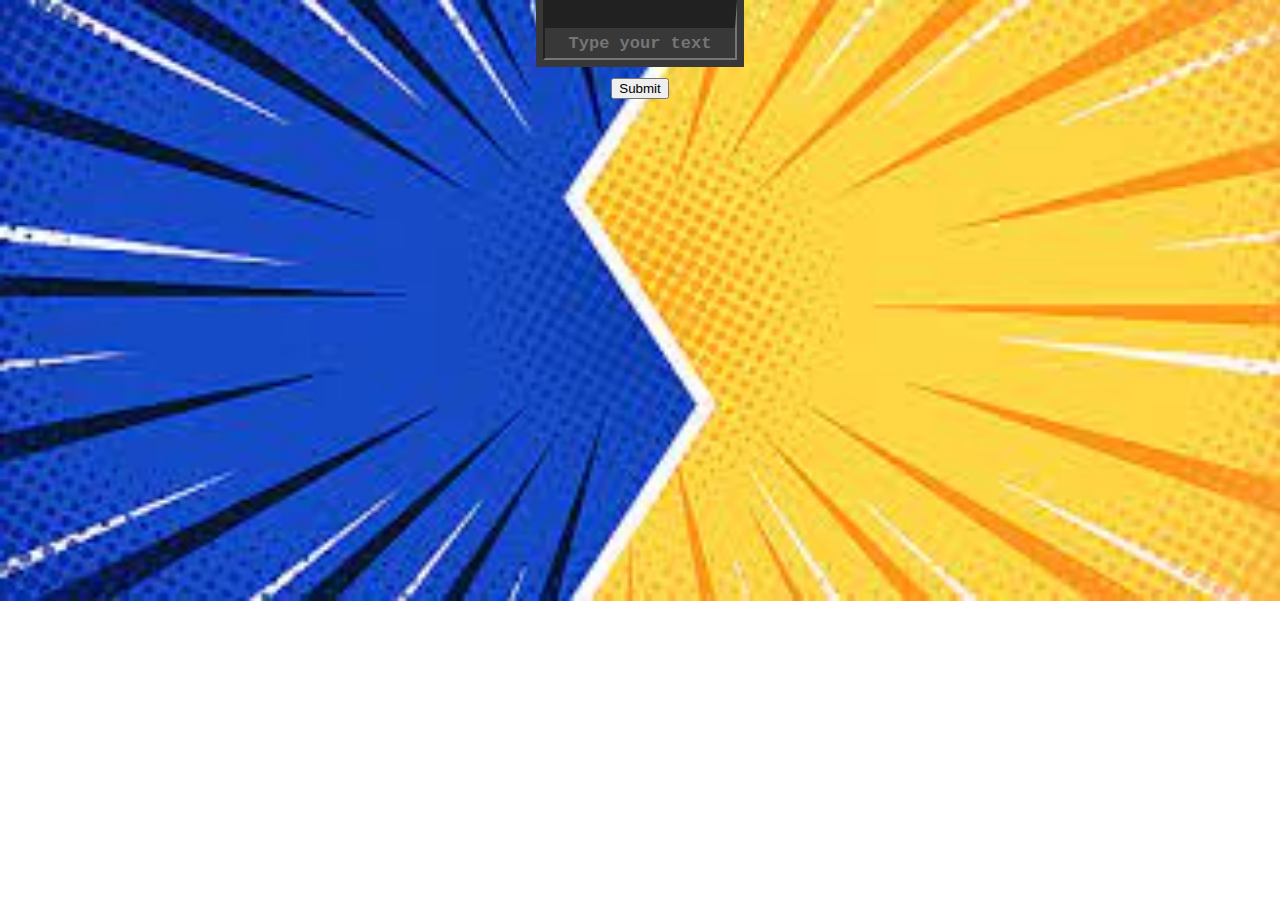
==== index.html @ 8788c9b6 "Add files via upload" ====
<!DOCTYPE html>
<html>
  <head>
    <title>Rock Paper Scissors</title>
    <link rel="stylesheet" type="text/css" href="style.css">
  </head>
  <body>
    <div class="container">
      <form id="nameForm">
        <input
          type="text"
          id="playerName"
          class="input"
          placeholder="Type your text"
        />
        <br /><br />
        <button type="button" onclick="showWelcomeMessage()">Submit</button>
      </form>
      <p id="welcomeMessage" class="welcome-message"></p>
      <div id="gameContainer" class="game-container">
        <div class="radio-tile-group">
          <div class="input-container">
            <input
              id="rock"
              class="radio-button"
              type="radio"
              name="radio"
              value="rock"
            />
            <div class="radio-tile">
              <div class="icon rock-icon">
                <svg
                  fill="#000000"
                  height="24"
                  viewBox="0 0 24 24"
                  width="24"
                  xmlns="http://www.w3.org/2000/svg"
                >
                  <path d="M0 0h24v24H0z" fill="none"></path>
                  <path
                    d="M12 2C6.48 2 2 6.48 2 12s4.48 10 10 10 10-4.48 10-10S17.52 2 12 2zm0 18c-4.41 0-8-3.59-8-8s3.59-8 8-8 8 3.59 8 8-3.59 8-8 8z"
                  ></path>
                </svg>
              </div>
              <label for="rock" class="radio-tile-label">Rock</label>
            </div>
          </div>

          <div class="input-container">
            <input
              id="paper"
              class="radio-button"
              type="radio"
              name="radio"
              value="paper"
            />
            <div class="radio-tile">
              <div class="icon paper-icon">
                <svg
                  fill="#000000"
                  height="24"
                  viewBox="0 0 24 24"
                  width="24"
                  xmlns="http://www.w3.org/2000/svg"
                >
                  <path d="M0 0h24v24H0z" fill="none"></path>
                  <path
                    d="M20 6h-8l-4-4H4C2.9 2 2 2.9 2 4v16c0 1.1.9 2 2 2h16c1.1 0 2-.9 2-2V8c0-1.1-.9-2-2-2zm0 16H4V4h8v6h6v10z"
                  ></path>
                </svg>
              </div>
              <label for="paper" class="radio-tile-label">Paper</label>
            </div>
          </div>

          <div class="input-container">
            <input
              id="scissors"
              class="radio-button"
              type="radio"
              name="radio"
              value="scissors"
            />
            <div class="radio-tile">
              <div class="icon scissors-icon">
                <svg
                  fill="#000000"
                  height="24"
                  viewBox="0 0 24 24"
                  width="24"
                  xmlns="http://www.w3.org/2000/svg"
                >
                  <path d="M0 0h24v24H0z" fill="none"></path>
                  <path
                    d="M6 2L2 6l8 8-8 8 4 4 8-8 8 8 4-4-8-8 8-8-4-4-8 8zm6 12c-1.63 0-3-1.46-3-3 0-.75.28-1.42.75-1.96l1.25 1.25C10.38 9.6 10 10.24 10 11c0 .55.45 1 1 1s1-.45 1-1-.45-1-1-1H9V8h2.02C12.28 8 13 7.28 13 6c0-1.63-1.46-3-3-3S7 4.37 7 6H5c0-2.76 2.24-5 5-5s5 2.24 5 5-2.24 5-5 5zm0 2c2.76 0 5-2.24 5-5s-2.24-5-5-5S6 8.24 6 10c0 1.63 1.46 3 3 3z"
                  ></path>
                </svg>
              </div>
              <label for="scissors" class="radio-tile-label">Scissors</label>
            </div>
          </div>
        </div>
        <br />
        <button id="playButton" onclick="playGame()">
          P L A Y
          <div id="clip">
            <div id="leftTop" class="corner"></div>
            <div id="rightBottom" class="corner"></div>
            <div id="rightTop" class="corner"></div>
            <div id="leftBottom" class="corner"></div>
          </div>
          <span id="rightArrow" class="arrow"></span>
          <span id="leftArrow" class="arrow"></span>
        </button>

        <p id="gameResult" class="game-result"></p>
      </div>
    </div>
    <script src="app.js"></script>
  </body>
</html>
---- style.css ----
body {
    background-image: url("./download.jpeg");
    background-repeat: no-repeat;
    background-size: cover;
    height: 100%;
    margin: 0;
    display: flex;
    justify-content: center;
    align-items: center;
  }
  .container {
    text-align: center;
    margin: auto;
  }

  .input {
    background-color: #383838;
    border: 1ex solid none;
    border-top-width: 1.7em;
    margin: 0;
    padding: 0;
    color: #383838;
    word-wrap: break-word;
    outline: 7px solid #383838;
    height: 30px;
    font-size: 17px;
    text-align: center;
    transition: all 1s;
    max-width: 190px;
    font-weight: bold;
    font-family: "Courier New", Courier, monospace;
  }

  .input:hover {
    border-top-width: 0.2em;
    background-color: #f1e8e8;
  }

  .input:focus {
    border-top-width: 0.2em;
    background-color: #f1e8e8;
  }

  .welcome-message {
    color: white;
    font-size: 24px;
    margin-top: 20px;
  }

  .game-container {
    display: none;
  }

  .game-result {
    color: white;
    font-size: 20px;
    margin-top: 20px;
  }

  .radio-tile-group {
    display: flex;
    justify-content: center;
  }

  .radio-tile-group .input-container {
    position: relative;
    height: 80px;
    width: 80px;
    margin: 0.5rem;
  }

  .radio-tile-group .input-container .radio-button {
    opacity: 0;
    position: absolute;
    top: 0;
    left: 0;
    height: 100%;
    width: 100%;
    margin: 0;
    cursor: pointer;
  }

  .radio-tile-group .input-container .radio-tile {
    display: flex;
    flex-direction: column;
    align-items: center;
    justify-content: center;
    width: 100%;
    height: 100%;
    border: 2px solid #079ad9;
    border-radius: 5px;
    padding: 1rem;
    transition: transform 300ms ease;
  }

  .radio-tile-group .input-container .icon svg {
    fill: #079ad9;
    width: 2rem;
    height: 2rem;
  }

  .radio-tile-group .input-container .radio-tile-label {
    text-align: center;
    font-size: 0.75rem;
    font-weight: 600;
    text-transform: uppercase;
    letter-spacing: 1px;
    color: #079ad9;
  }

  .radio-tile-group .input-container .radio-button:checked + .radio-tile {
    background-color: #079ad9;
    border: 2px solid #079ad9;
    color: white;
    transform: scale(1.1, 1.1);
  }

  .radio-tile-group
    .input-container
    .radio-button:checked
    + .radio-tile
    .icon
    svg {
    fill: white;
    background-color: #079ad9;
  }

  .radio-tile-group
    .input-container
    .radio-button:checked
    + .radio-tile
    .radio-tile-label {
    color: white;
    background-color: #079ad9;
  }

  #playButton {
    position: relative;
    width: 11em;
    height: 4em;
    outline: none;
    transition: 0.1s;
    background-color: transparent;
    border: none;
    font-size: 13px;
    font-weight: bold;
    color: #ddebf0;
    margin-top: 2em;
  }

  #clip {
    --color: #2761c3;
    position: absolute;
    top: 0;
    overflow: hidden;
    width: 100%;
    height: 100%;
    border: 5px double var(--color);
    box-shadow: inset 0px 0px 15px #195480;
    -webkit-clip-path: polygon(
      30% 0%,
      70% 0%,
      100% 30%,
      100% 70%,
      70% 100%,
      30% 100%,
      0% 70%,
      0% 30%
    );
  }

  .arrow {
    position: absolute;
    transition: 0.2s;
    background-color: #2761c3;
    top: 35%;
    width: 11%;
    height: 30%;
  }

  #leftArrow {
    left: -13.5%;
    -webkit-clip-path: polygon(100% 0, 100% 100%, 0 50%);
  }

  #rightArrow {
    -webkit-clip-path: polygon(100% 49%, 0 0, 0 100%);
    left: 102%;
  }

  #playButton:hover #rightArrow {
    background-color: #27c39f;
    left: -15%;
    animation: 0.6s ease-in-out both infinite alternate rightArrow8;
  }

  #playButton:hover #leftArrow {
    background-color: #27c39f;
    left: 103%;
    animation: 0.6s ease-in-out both infinite alternate leftArrow8;
  }

  .corner {
    position: absolute;
    width: 4em;
    height: 4em;
    background-color: #2761c3;
    box-shadow: inset 1px 1px 8px #2781c3;
    transform: scale(1) rotate(45deg);
    transition: 0.2s;
  }

  #rightTop {
    top: -1.98em;
    left: 91%;
  }

  #leftTop {
    top: -1.96em;
    left: -3em;
  }

  #leftBottom {
    top: 2.1em;
    left: -2.15em;
  }

  #rightBottom {
    top: 45%;
    left: 88%;
  }

  #playButton:hover #leftTop {
    animation: 0.1s ease-in-out 0.05s both changeColor8,
      0.2s linear 0.4s both lightEffect8;
  }

  #playButton:hover #rightTop {
    animation: 0.1s ease-in-out 0.15s both changeColor8,
      0.2s linear 0.4s both lightEffect8;
  }

  #playButton:hover #rightBottom {
    animation: 0.1s ease-in-out 0.25s both changeColor8,
      0.2s linear 0.4s both lightEffect8;
  }

  #playButton:hover #leftBottom {
    animation: 0.1s ease-in-out 0.35s both changeColor8,
      0.2s linear 0.4s both lightEffect8;
  }

  #playButton:hover .corner {
    transform: scale(1.25) rotate(45deg);
  }

  #playButton:hover #clip {
    animation: 0.2s ease-in-out 0.55s both greenLight8;
    --color: #27c39f;
  }

  @keyframes changeColor8 {
    from {
      background-color: #2781c3;
    }

    to {
      background-color: #27c39f;
    }
  }

  @keyframes lightEffect8 {
    from {
      box-shadow: 1px 1px 5px #27c39f;
    }

    to {
      box-shadow: 0 0 2px #27c39f;
    }
  }

  @keyframes greenLight8 {
    from {
    }

    to {
      box-shadow: inset 0px 0px 32px #27c39f;
    }
  }

  @keyframes leftArrow8 {
    from {
      transform: translate(0px);
    }

    to {
      transform: translateX(10px);
    }
  }

  @keyframes rightArrow8 {
    from {
      transform: translate(0px);
    }

    to {
      transform: translateX(-10px);
    }
  }
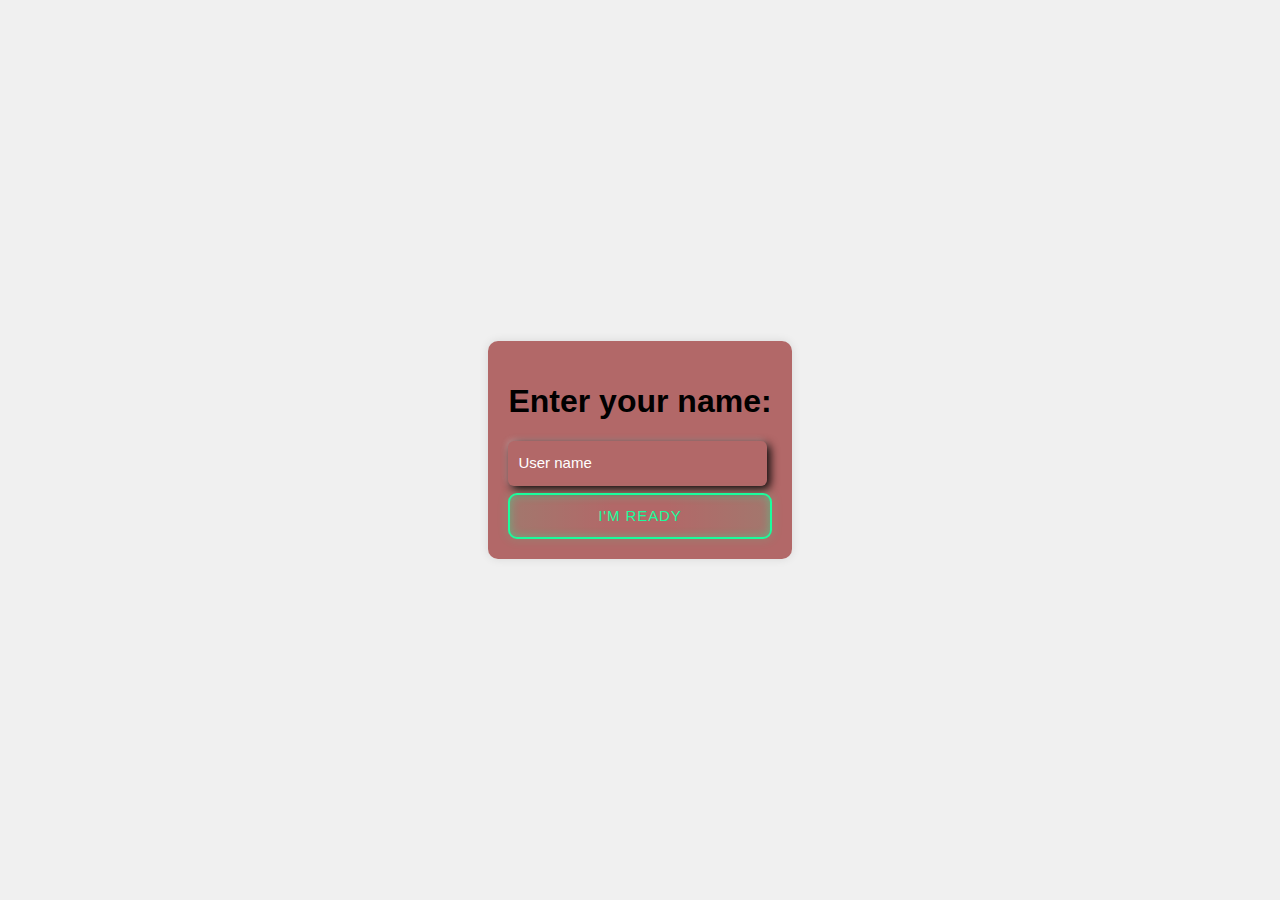
==== commit f4acb249: "anime update" ====
--- a/index.html
+++ b/index.html
@@ -1,121 +1,43 @@
-<!DOCTYPE html>
-<html>
-  <head>
-    <title>Rock Paper Scissors</title>
-    <link rel="stylesheet" type="text/css" href="style.css">
-  </head>
-  <body>
-    <div class="container">
-      <form id="nameForm">
-        <input
-          type="text"
-          id="playerName"
-          class="input"
-          placeholder="Type your text"
-        />
-        <br /><br />
-        <button type="button" onclick="showWelcomeMessage()">Submit</button>
-      </form>
-      <p id="welcomeMessage" class="welcome-message"></p>
-      <div id="gameContainer" class="game-container">
-        <div class="radio-tile-group">
-          <div class="input-container">
-            <input
-              id="rock"
-              class="radio-button"
-              type="radio"
-              name="radio"
-              value="rock"
-            />
-            <div class="radio-tile">
-              <div class="icon rock-icon">
-                <svg
-                  fill="#000000"
-                  height="24"
-                  viewBox="0 0 24 24"
-                  width="24"
-                  xmlns="http://www.w3.org/2000/svg"
-                >
-                  <path d="M0 0h24v24H0z" fill="none"></path>
-                  <path
-                    d="M12 2C6.48 2 2 6.48 2 12s4.48 10 10 10 10-4.48 10-10S17.52 2 12 2zm0 18c-4.41 0-8-3.59-8-8s3.59-8 8-8 8 3.59 8 8-3.59 8-8 8z"
-                  ></path>
-                </svg>
-              </div>
-              <label for="rock" class="radio-tile-label">Rock</label>
-            </div>
-          </div>
-
-          <div class="input-container">
-            <input
-              id="paper"
-              class="radio-button"
-              type="radio"
-              name="radio"
-              value="paper"
-            />
-            <div class="radio-tile">
-              <div class="icon paper-icon">
-                <svg
-                  fill="#000000"
-                  height="24"
-                  viewBox="0 0 24 24"
-                  width="24"
-                  xmlns="http://www.w3.org/2000/svg"
-                >
-                  <path d="M0 0h24v24H0z" fill="none"></path>
-                  <path
-                    d="M20 6h-8l-4-4H4C2.9 2 2 2.9 2 4v16c0 1.1.9 2 2 2h16c1.1 0 2-.9 2-2V8c0-1.1-.9-2-2-2zm0 16H4V4h8v6h6v10z"
-                  ></path>
-                </svg>
-              </div>
-              <label for="paper" class="radio-tile-label">Paper</label>
-            </div>
-          </div>
-
-          <div class="input-container">
-            <input
-              id="scissors"
-              class="radio-button"
-              type="radio"
-              name="radio"
-              value="scissors"
-            />
-            <div class="radio-tile">
-              <div class="icon scissors-icon">
-                <svg
-                  fill="#000000"
-                  height="24"
-                  viewBox="0 0 24 24"
-                  width="24"
-                  xmlns="http://www.w3.org/2000/svg"
-                >
-                  <path d="M0 0h24v24H0z" fill="none"></path>
-                  <path
-                    d="M6 2L2 6l8 8-8 8 4 4 8-8 8 8 4-4-8-8 8-8-4-4-8 8zm6 12c-1.63 0-3-1.46-3-3 0-.75.28-1.42.75-1.96l1.25 1.25C10.38 9.6 10 10.24 10 11c0 .55.45 1 1 1s1-.45 1-1-.45-1-1-1H9V8h2.02C12.28 8 13 7.28 13 6c0-1.63-1.46-3-3-3S7 4.37 7 6H5c0-2.76 2.24-5 5-5s5 2.24 5 5-2.24 5-5 5zm0 2c2.76 0 5-2.24 5-5s-2.24-5-5-5S6 8.24 6 10c0 1.63 1.46 3 3 3z"
-                  ></path>
-                </svg>
-              </div>
-              <label for="scissors" class="radio-tile-label">Scissors</label>
-            </div>
-          </div>
-        </div>
-        <br />
-        <button id="playButton" onclick="playGame()">
-          P L A Y
-          <div id="clip">
-            <div id="leftTop" class="corner"></div>
-            <div id="rightBottom" class="corner"></div>
-            <div id="rightTop" class="corner"></div>
-            <div id="leftBottom" class="corner"></div>
-          </div>
-          <span id="rightArrow" class="arrow"></span>
-          <span id="leftArrow" class="arrow"></span>
-        </button>
-
-        <p id="gameResult" class="game-result"></p>
-      </div>
-    </div>
-    <script src="app.js"></script>
-  </body>
-</html>
+<!DOCTYPE html>
+<html lang="en">
+<head>
+    <meta charset="UTF-8">
+    <meta name="viewport" content="width=device-width, initial-scale=1.0">
+    <title>Rock Paper Scissors Game</title>
+    <link rel="stylesheet" href="styles.css">
+</head>
+<body>
+    <div id="name-input">
+        <h1>Enter your name:</h1>
+        <div class="container">
+          <input class="input" name="text" type="text" id="player-name" required="" />
+          <label class="label">User name</label>
+          <button onclick="startGame()">I'M READY</button>
+        </div>        
+    </div>
+    <div id="game-container" style="display: none;">
+      <h1 id="welcome-message"></h1>
+      <div class="game-area">
+          <div class="player-computer-container">
+              <div class="player-side">
+                  <h2>Player</h2>
+                  <div id="player-choice" class="choice-display"></div>
+                  <p>Score: <span id="player-score">0</span></p>
+              </div>
+              <div class="computer-side">
+                  <h2>Computer</h2>
+                  <div id="computer-choice" class="choice-display"></div>
+                  <p>Score: <span id="computer-score">0</span></p>
+              </div>
+          </div>
+          <div class="choices">
+              <img src="./rock.png" alt="Rock" onclick="play('rock')">
+              <img src="./paper.png" alt="Paper" onclick="play('paper')">
+              <img src="./scissors.png" alt="Scissors" onclick="play('scissors')">
+          </div>
+      </div>
+      <h2 id="result"></h2>
+  </div>
+    <script src="script.js"></script>
+</body>
+</html>--- a/styles.css
+++ b/styles.css
@@ -0,0 +1,227 @@
+body {
+    background-image: url("./start.jpeg");
+    background-repeat: no-repeat;
+    background-size: cover;
+    background-position: center;
+    font-family: Arial, sans-serif;
+    display: flex;
+    justify-content: center;
+    align-items: center;
+    height: 100vh;
+    margin: 0;
+    background-color: #f0f0f0;
+}
+
+#name-input {
+    text-align: center;
+    background-color: rgba(151, 45, 45, 0.7);
+    padding: 20px;
+    border-radius: 10px;
+    box-shadow: 0 0 10px rgba(0, 0, 0, 0.1);
+}
+
+#game-container {
+    text-align: center;
+    padding: 20px;
+    border-radius: 10px;
+    background-color: rgba(255, 255, 255, 0.8);
+    /* box-shadow: 0 0 10px rgba(0, 0, 0, 0.1); */
+}
+
+.game-area {
+    display: flex;
+    flex-direction: column;
+    align-items: center;
+    justify-content: center;
+    width: 100%;
+    max-width: 800px; /* Adjust as needed */
+    margin: 0 auto;
+}
+
+.player-computer-container {
+    display: flex;
+    justify-content: space-between;
+    width: 100%;
+    margin-bottom: 20px;
+}
+
+.player-side, .computer-side {
+    width: 45%; /* Adjust as needed */
+    display: flex;
+    flex-direction: column;
+    align-items: center;
+}
+
+.choice-display {
+    width: 150px;
+    height: 150px;
+    display: flex;
+    justify-content: center;
+    align-items: center;
+    margin-bottom: 10px;
+}
+
+.choice-display img {
+    max-width: 100%;
+    max-height: 100%;
+}
+
+.choices {
+    display: flex;
+    justify-content: center;
+    width: 100%;
+}
+
+.choices img {
+    width: 100px;
+    height: 100px;
+    margin: 0 10px;
+    cursor: pointer;
+    transition: transform 0.2s;
+}
+
+.choices img:hover {
+    transform: scale(1.1);
+}
+
+#result {
+    margin-top: 20px;
+    font-size: 24px;
+    text-align: center;
+}
+
+h2 {
+    margin: 10px 0; /* Added margin to space out headings */
+}
+
+.container {
+    display: flex;
+    flex-direction: column;
+    gap: 7px;
+    position: relative;
+    color: white;
+  }
+  
+  .container .label {
+    font-size: 15px;
+    padding-left: 10px;
+    position: absolute;
+    top: 13px;
+    transition: 0.3s;
+    pointer-events: none;
+  }
+  
+  .input {
+    width: 93%;
+    height: 45px;
+    border: none;
+    outline: none;
+    padding: 0px 7px;
+    border-radius: 6px;
+    color: #fff;
+    font-size: 15px;
+    background-color: transparent;
+    box-shadow: 3px 3px 10px rgba(0, 0, 0, 1),
+      -1px -1px 6px rgba(255, 255, 255, 0.4);
+  }
+  
+  .input:focus {
+    border: 2px solid transparent;
+    color: #fff;
+    box-shadow: 3px 3px 10px rgba(0, 0, 0, 1),
+      -1px -1px 6px rgba(255, 255, 255, 0.4), inset 3px 3px 10px rgba(0, 0, 0, 1),
+      inset -1px -1px 6px rgba(255, 255, 255, 0.4);
+  }
+  
+  .container .input:valid ~ .label,
+  .container .input:focus ~ .label {
+    transition: 0.3s;
+    padding-left: 2px;
+    transform: translate(15px, -27px);
+    letter-spacing: 5px;
+    font-weight: bold;
+  }
+  
+  .container .input:valid,
+  .container .input:focus {
+    box-shadow: 3px 3px 10px rgba(0, 0, 0, 1),
+      -1px -1px 6px rgba(255, 255, 255, 0.4), inset 3px 3px 10px rgba(0, 0, 0, 1),
+      inset -1px -1px 6px rgba(255, 255, 255, 0.4);
+  }
+
+   
+button {
+    --green: #1BFD9C;
+    font-size: 15px;
+    padding: 0.7em 2.7em;
+    letter-spacing: 0.06em;
+    position: relative;
+    font-family: inherit;
+    border-radius: 0.6em;
+    overflow: hidden;
+    transition: all 0.3s;
+    line-height: 1.4em;
+    border: 2px solid var(--green);
+    background: linear-gradient(to right, rgba(27, 253, 156, 0.1) 1%, transparent 40%,transparent 60% , rgba(27, 253, 156, 0.1) 100%);
+    color: var(--green);
+    box-shadow: inset 0 0 10px rgba(27, 253, 156, 0.4), 0 0 9px 3px rgba(27, 253, 156, 0.1);
+  }
+  
+  button:hover {
+    color: #82ffc9;
+    box-shadow: inset 0 0 10px rgba(27, 253, 156, 0.6), 0 0 9px 3px rgba(27, 253, 156, 0.2);
+  }
+  
+  button:before {
+    content: "";
+    position: absolute;
+    left: -4em;
+    width: 4em;
+    height: 100%;
+    top: 0;
+    transition: transform .4s ease-in-out;
+    background: linear-gradient(to right, transparent 1%, rgba(27, 253, 156, 0.1) 40%,rgba(27, 253, 156, 0.1) 60% , transparent 100%);
+  }
+  
+  button:hover:before {
+    transform: translateX(15em);
+  }
+
+/* Responsive styles */
+@media (max-width: 768px) {
+    body {
+        /* height: auto; */
+        padding: 20px 0;
+    }
+
+    #game-container {
+        width: 90%;
+        max-width: 500px;
+    }
+
+    .player-computer-container {
+        flex-direction: column;
+        align-items: center;
+    }
+
+    .player-side, .computer-side {
+        width: 100%;
+        margin-bottom: 20px;
+    }
+
+    .choices img {
+        width: 80px;
+        height: 80px;
+    }
+}
+
+@media (max-width: 480px) {
+    .choices img {
+        width: 60px;
+        height: 60px;
+    }
+
+    #result {
+        font-size: 20px;
+    }
+}